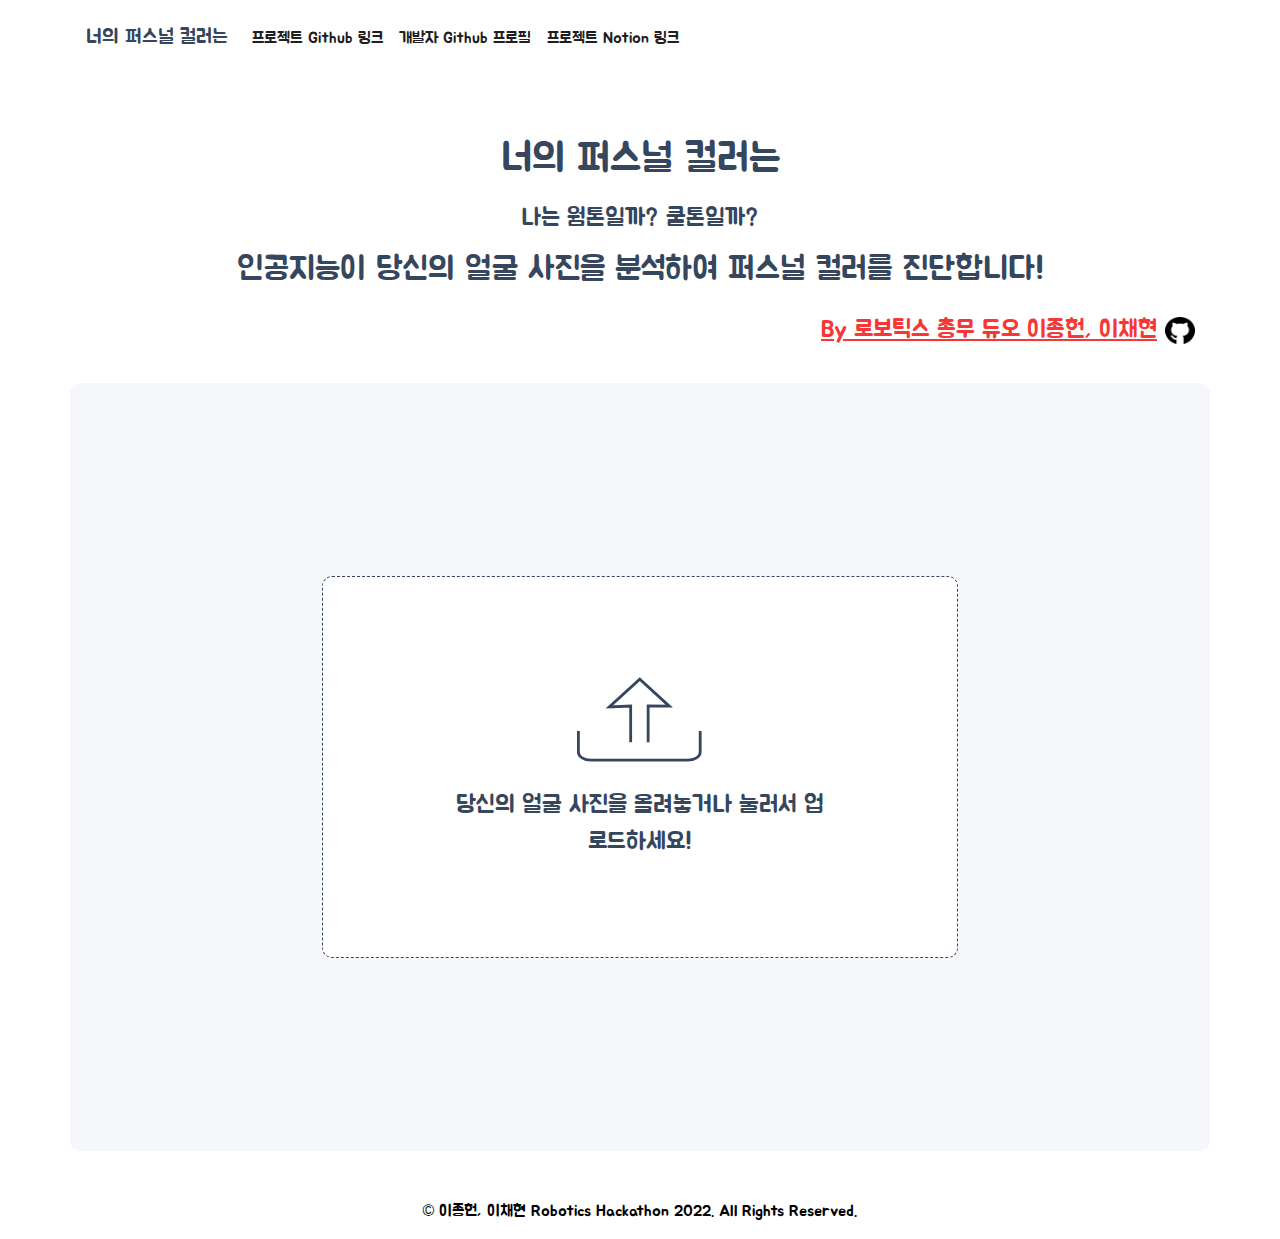
==== index.html @ bb6802c6 "First commit for hosting website" ====
<!DOCTYPE html>
<html>
<head>
    <meta charset="UTF-8">
    <meta name="viewport" content="width=device-width, initial-scale=1, shrink-to-fit=no">
    <meta http-equiv="X-UA-Compatible" content="ie=edge">
    <meta name="naver-site-verification" content="9eaaced32c0c4e05a25a026700bde547bcb51c4e" />
    <link href="https://fonts.googleapis.com/css?family=Jua&display=swap" rel="stylesheet">
    <link rel="stylesheet" href="https://stackpath.bootstrapcdn.com/bootstrap/4.4.1/css/bootstrap.min.css" integrity="sha384-Vkoo8x4CGsO3+Hhxv8T/Q5PaXtkKtu6ug5TOeNV6gBiFeWPGFN9MuhOf23Q9Ifjh" crossorigin="anonymous">
    <title>너의 퍼스널 컬러는</title>
    <meta name="title" content="너의 퍼스널 컬러는">
    <meta name="subject" content="얼굴로 보는 인공지능 퍼스널 컬러 테스트, 나에 어울리는 퍼스널 컬러를 찾아보세요!">
    <meta name="keywords" content="퍼스널,퍼스널컬러,퍼스널 컬러,컬러,진단,컬러진단,컬러 진단, AI, color, colour, personal color,봄톤,웜톤,봄 웜톤,여름톤,쿨톤,여름 쿨톤,가을,가을 웜톤,겨울,겨울 웜톤,인공지능,딥러닝,피부,코디">
    <meta name="author" content="Robotics">
    <meta name="description" content="나는 웜톤일까? 쿨톤일까? AI로 진단하는 나만의 퍼스널 컬러! 퍼스널 컬러를 진단받고 어울리는 컬러,화장품,패션을 추천받으세요">
    <link rel="stylesheet" href="./css/style.css">
    <link rel="canonical" href="https://yourcolor.kr/" />
    <meta property="og:url" content="https://yourcolor.kr/" />
    <meta property="og:type" content="website" />
    <meta property="og:title" content="너의 퍼스널 컬러는" />
    <meta property="og:description" content="나는 웜톤일까? 쿨톤일까? AI로 진단하는 나만의 퍼스널 컬러! 퍼스널 컬러를 진단받고 어울리는 컬러,화장품,패션을 추천받으세요"
    />
    <meta property="og:image" content="https://raw.githubusercontent.com/ika9810/Beef-NFT/main/img/beef-icon/beef_thumbnail_kakao.png" />
    <link rel="shortcut icon" href="./img/meat.ico" type="image/x-icon">
    <link rel="icon" href="./img/meat.ico" type="image/x-icon">

    <!-- Go to www.addthis.com/dashboard to customize your tools -->
    <script type="text/javascript" src="//s7.addthis.com/js/300/addthis_widget.js#pubid=ra-61e2f8f2e956ed9f"></script>
</head>

<body>
    <!-- <script src="script.js" defer></script> -->
    <nav class="p-3 container navbar navbar-expand-lg navbar-light">
        <a class="navbar-brand" href="#" onclick="window.location.reload();">너의 퍼스널 컬러는</a>
        <button class="navbar-toggler" type="button" data-toggle="collapse" data-target="#navbarNav" aria-controls="navbarNav" aria-expanded="false" aria-label="Toggle navigation">
            <span class="navbar-toggler-icon"></span>
        </button>
        <div class="collapse navbar-collapse" id="navbarNav">
            <ul class="navbar-nav">
                <li class="nav-item active">
                    <a class="nav-link" href="https://github.com/lchyeon0123/yourcolor">프로젝트 Github 링크
                        <span class="sr-only">(current)</span>
                    </a>
                </li>
                <li class="nav-item active">
                    <a class="nav-link" id="yotube-top-link" href="https://github.com/ika9810">개발자 Github 프로필</a>
                </li>
                <li class="nav-item active">
                    <a class="nav-link" id="yotube-top-link" href="https://jongheon-projects.notion.site/YOUR-COLOR-1e09cd74e1d542c1a6cbb65a7a170bcc">프로젝트 Notion 링크</a>
                </li>
            </ul>
            
        </div>
    </nav>
    <section class="section">
        <h1 class="title" onclick="test2();">너의 퍼스널 컬러는</h1>
        <h4 class="subtitle">나는 웜톤일까? 쿨톤일까?</h4>
        <h2 class="subtitle">인공지능이 당신의 얼굴 사진을 분석하여 퍼스널 컬러를 진단합니다!</h2>
    </section>
    <section class="youtube pb-3" id="yotube-mid-link">
        <div class="container mt-3 youtube-cover d-flex flex-row-reverse align-items-center">
            <img src="img/github.png" alt="youtube-icon" class="youtube-icon">
            <a href="https://github.com/lchyeon0123/yourcolor" class="youtube-link">By 로보틱스 총무 듀오 이종헌, 이채현 </a>
        </div>
    </section>
    <!-- sr-only class로 남자 여자를 선택하는 토글을 우선적으로 안보이게 설정하였다. 추후 소고기 이외의 돼지고기등이 추가가 되면 sr-only 클래스를 삭제하면 다시 나타나게 된다. -->
    <h3 class="sr-only pb-2 d-flex justify-content-center">성별을 선택하세요</h3>
    <section class="sr-only d-flex justify-content-center">
        <p class="d-flex align-items-center pr-3">여자</p>
        <div>
            <input type="checkbox" id="gender">
            <label for="gender">
                <span class="knob">
                    <i></i>
                </span>
            </label>
        </div>
        <p class="d-flex align-items-center pl-3">남자</p>
    </section>
    <script class="jsbin" src="https://ajax.googleapis.com/ajax/libs/jquery/1/jquery.min.js"></script>
    <!-- axios cdn으로 삽입 && 부트스트랩 body 태그 안에 삽임 -->
    <script src="https://cdn.jsdelivr.net/npm/axios/dist/axios.min.js"></script>
    <script src="https://maxcdn.bootstrapcdn.com/bootstrap/4.0.0/js/bootstrap.min.js" integrity="sha384-JZR6Spejh4U02d8jOt6vLEHfe/JQGiRRSQQxSfFWpi1MquVdAyjUar5+76PVCmYl" crossorigin="anonymous"></script>
    <div class="mt-3 container file-upload" id="main-container">
        <div class="image-upload-wrap">
            <input class="file-upload-input" type='file' onchange="readURL(this);" accept="image/*" />
            <div class="drag-text">
                <img src="img/upload.svg" class="mt-5 pt-5 upload">
                <h3 class="mb-5 pb-5 pt-4  upload-text">당신의 얼굴 사진을 올려놓거나 눌러서 업로드하세요!</h3>
            </div>
        </div>
        <div class="file-upload-content">
            <img class="file-upload-image" id="face-image" src="#" alt="your image" />
            <div id="loading" class="animated bounce">
                <div class="spinner-border" role="status">
                    <span class="sr-only">Loading...</span>
                </div>
                <p class="text-center">AI가 당신의 퍼스널 컬러를 분석중입니다.</p>
            </div>
            <p class="result-message"></p>
            <div id="label-container" class="d-flex flex-column justify-content-around"></div>
        
            <div class="addthis_inline_share_toolbox"></div>

            <div class="pt-3 image-title-wrap">
                <button type="button p-2" class="try-again-btn" onclick="window.location.reload();">
                    <span class="try-again-text">다른 사진으로 재시도</span>
                </button>
            </div>       
        </div>
    </div>
    <footer class="footer pt-5 container d-flex justify-content-center">
        <div>
            <p>&copy; 이종헌, 이채현 Robotics Hackathon 2022. All Rights Reserved. </p>
        </div>
    </footer>
    <script>
        function readURL(input) {
            $(".file-upload").css("background", "");
            if (input.files && input.files[0]) {
                var reader = new FileReader();
                reader.onload = function(e) {
                    $('.image-upload-wrap').hide();
                    $('#loading').show();
                    $('.file-upload-image').attr('src', e.target.result);
                    $('.file-upload-content').show();
                    $('.image-title').html(input.files[0].name);
                };
                reader.readAsDataURL(input.files[0]);
                init().then(function() {
                    console.log("hello");
                    predict();
                    $('#loading').hide();
                });
            } else {
                removeUpload();
            }
        }

        function removeUpload() {
            $('.file-upload-input').replaceWith($('.file-upload-input').clone());
            $('.file-upload-content').hide();
            $('.image-upload-wrap').show();
        }
        $('.image-upload-wrap').bind('dragover', function() {
            $('.image-upload-wrap').addClass('image-dropping');
        });
        $('.image-upload-wrap').bind('dragleave', function() {
            $('.image-upload-wrap').removeClass('image-dropping');
        });
    </script>
    <script src="https://cdn.jsdelivr.net/npm/@tensorflow/tfjs@1.3.1/dist/tf.min.js"></script>
    <script src="https://cdn.jsdelivr.net/npm/@teachablemachine/image@0.8/dist/teachablemachine-image.min.js"></script>
    <script type="text/javascript">
        let URL;
        const urlMale = "https://teachablemachine.withgoogle.com/models/o9D1N5TN/";
        const urlFemale = "https://teachablemachine.withgoogle.com/models/bB3YHn5r/";
        const urlColor = "https://teachablemachine.withgoogle.com/models/Htl4L1DHM/";
        //Google Teachable Machine Model Link 부분
        let model, webcam, labelContainer, maxPredictions;
        async function init() {
            if (document.getElementById("gender").checked) {
                URL = urlMale;
            } else {
                // URL = urlFemale;
                URL = urlColor;
            }
            const modelURL = URL + "model.json";
            const metadataURL = URL + "metadata.json";
            model = await tmImage.load(modelURL, metadataURL);
            maxPredictions = model.getTotalClasses();
            labelContainer = document.getElementById("label-container");
            for (let i = 0; i < maxPredictions; i++) {
                var element = document.createElement("div")
                element.classList.add("d-flex");
                labelContainer.appendChild(element);
            }
        }
        async function predict() {
            var image = document.getElementById("face-image")
            const prediction = await model.predict(image, false);
            prediction.sort((a, b) => parseFloat(b.probability) - parseFloat(a.probability));
            console.log(prediction)
            console.log(prediction[0].className);
            var resultTitle, resultExplain, resultCeleb;
            var probabilityList = [];
            var zeroList = [];
            for (var i = 0; i < prediction.length; i++ ){
                //CSS tag 네이밍을 위해 영문으로 변환하는 작업
                if (prediction[i].className == 'Spring'){
                    prediction[i].className = 'Spring';
                    prediction[i].order = 0;
                }
                else if (prediction[i].className == 'Summer'){
                    prediction[i].className = 'Summer';
                    prediction[i].order = 1;
                }
                else if (prediction[i].className == 'Fall'){
                    prediction[i].className = 'Fall';
                    prediction[i].order = 2;
                }
                else if (prediction[i].className == 'Winter'){
                    prediction[i].className = 'Winter';
                    prediction[i].order = 3;
                }
                else{
                    prediction[i].className = '알수없음';
                    prediction[i].order = 5;
                }
                // 일단 2자리에서 반올림값이 0이 아니면 앞순위 배치 0이면 후순위
                if (prediction[i].probability.toFixed(2) == 0) {
                    zeroList.push(prediction[i]);
                } else {
                    probabilityList.push(prediction[i]);
                }
            }
            //zeroList를 order 속성을 통해 sort 정렬
            zeroList.sort((a, b) => a.order - b.order);
            probabilityList.push(...zeroList);
            // spred operator(...)을 활용하여 probabilityList뒤에 zeroList의 원소 붙여 넣기
            console.log(probabilityList);
            //토글이 체크 되었을 때, 즉 남자일때
            if (document.getElementById("gender").checked) {
                switch (probabilityList[0].className) {
                    default:
                        resultTitle = "알수없음"
                        resultExplain = ""
                        resultCeleb = ""
                }
            } else {
                switch (probabilityList[0].className) {
                    case "Spring":
                        resultTitle = "당신의 결과는 \"봄 웜톤\" 입니다."
                        resultExplain = "봄 웜톤 사람들은 밝고 사랑스러운 이미지를 가지고 있다. 피부톤은 골드, 피치 계열인 편이다."
                        resultCeleb = "봄 웜톤 연예인: 로제, 조이, 수지, 박민영, 이성경"
                        break;
                    case "Summer":
                        resultTitle = "당신의 결과는 \"여름 쿨톤\"입니다."
                        resultExplain = "여름 쿨톤 사람들은 청순한 이미지를 가지고 있다. 피부톤은 푸른빛, 보라빛의 베이스를 가지고 있는 편이다."
                        resultCeleb = "여름 쿨톤 연예인: 안소희(원더걸스), 오연서, 한예슬, 이성경, 이효리"
                        break;
                    case "Fall":
                        resultTitle = "당신의 결과는 \"가을 웜톤\"입니다."
                        resultExplain = "가을 웜톤 사람들은 성숙하고 분위기 있는 이미지를 가지고 있다. 피부톤은 골드, 피치 계열인 편이다."
                        resultCeleb = "가을 웜톤 연예인: 제니, 박신혜, 한효주, 하연수, 이효리, 화사, 김유전, 솔빈"
                        break;
                    case "Winter":
                        resultTitle = "당신의 결과는 \"겨울 쿨톤\"입니다."
                        resultExplain = "겨울 쿨톤 사람들은 도회적이면서도 카리스마 있는 이미지를 가지고 있다. 피부톤은 푸른빛, 보라빛의 베이스를 가지고 있는 편이다."
                        resultCeleb = "겨울 쿨톤 연예인: 현아, 브레이브걸스 유나, 손나은, 정은채, 이하늬, 뷔, 지수, 유리"
                        break;        
                    default:
                        resultTitle = "섹시한 밀당고수 여우상"
                        resultExplain = "사람을 홀리는 매력을 가진 당신은 선뜻 다가가기 힘든 섹시한 매력을 가졌다. 우아한 외모에 더해 뛰어난 센스의 성격을 가진 당신은 어딜가도 주목받는 주인공이다! 사교적인 성격을 가져 연인에게도 적극적으로 애정표현을 하지만 밀당의 고수인 당신은 연인의 혼을 쏙 빼놓는 매력쟁이다."
                        resultCeleb = "여우상 연예인: 경리(나인뮤지스), 예지(있지), 한혜진(모델), 헤이즈, 지연(티아라)"
                }
            }
            //grade 값을 가져와 NFT에 저장하기 위해 'meat-grade'라는 id를 부여했다.
            var title = "<div class='" + probabilityList[0].className + "-color-title' id='color-grade'>" + resultTitle + "</div>"
            var explain = "<div class='animal-explain pt-2'>" + resultExplain + "</div>"
            var celeb = "<div class='" + probabilityList[0].className + "-color-celeb pt-2 pb-2'>" + resultCeleb + "</div>"
            $('.result-message').html(title + explain + celeb);
            var barWidth;
            for (let i = 0; i < maxPredictions; i++) {
                if (probabilityList[i].probability.toFixed(2) > 0.1) {
                    barWidth = Math.round(probabilityList[i].probability.toFixed(2) * 100) + "%";
                } else if (probabilityList[i].probability.toFixed(2) >= 0.01) {
                    barWidth = "4%"
                } else {
                    barWidth = "2%"
                }
                var labelTitle;
                switch (probabilityList[i].className) {
                    case "Spring":
                        labelTitle = "봄 웜톤"
                        break;
                    case "Summer":
                        labelTitle = "여름 쿨톤"
                        break;
                    case "Fall":
                        labelTitle = "가을 웜톤"
                        break;
                    case "Winter":
                        labelTitle = "겨울 쿨톤"
                        break;
                    default:
                        labelTitle = "알수없음"
                }
                var label = "<div class='animal-label d-flex align-items-center'>" + labelTitle + "</div>"
                var bar = "<div class='bar-container position-relative container'><div class='" + probabilityList[i].className + "-box'></div><div class='d-flex justify-content-center align-items-center " + probabilityList[i].className + "-bar' style='width: " + barWidth + "'><span class='d-block percent-text'>" + Math.round(probabilityList[i].probability.toFixed(2) * 100) + "%</span></div></div>"
                labelContainer.childNodes[i].innerHTML = label + bar;
            }
        }
        async function test(){
            $('#nft-loading').show();
            const img = $('.file-upload-image').attr('src');
            const grade = $('#meat-grade').text();
            const data = {"grade" : grade,"img": img}
            //https://xiubindev.tistory.com/115 참고 CORS 문제 해결 방법
            //const resp = await axios.post('https://cors-anywhere.herokuapp.com/http://54.180.145.244:58282/', data)
            const resp = await axios.post('https://beef-flask.herokuapp.com/nftMint', data)
            //const resp = await axios.post('http://127.0.0.1:5000//nftMint', data)
            .then(function (response) {
                // NFT 발급시 나타나는 로딩중 요소를 숨긴다. 신기하게 alert 전에 넣어놨지만 소용이 없었다(hide 적용 x) 페이지가 이동하기 전에는 hide가 잘 적용된다
                $('#nft-loading').hide();
                // 단순히 alert(response)만 찍으면 [Object object]형태로만 반환한다. 아래와 같은 형태로 호출해야한다.
                //alert(JSON.stringify(response));
                console.log(response);
                alert("NFT 발행이 완료되었습니다!");
                //klaytn baobab scope 사이트로 이동
                window.location.href = "https://baobab.scope.klaytn.com/tx/" + response["data"]["transactionHash"]+ "?tabId=nftTransfer"
            })
            .catch(function (error) {
                alert(error);
            });
        }
    </script>
    <script>
        function test2(){
            const grade = $('#meat-grade').text();
            console.log(grade);
        }
    </script>
    <script>
        function iosApp() {
            document.getElementById("coupang").style.display="none";
            $("#coupang ins").hide();
            document.getElementById("addThis").style.display="none";
            document.getElementById("disqus_thread").style.display="none";
            var kakao = document.getElementsByClassName("kakao_ad_area");
            for (var i = 0; i < kakao.length; i++) {
              if(kakao[i]) {
                  kakao[i].style.display="none";
              }
            }
            document.getElementById("yotube-top-link").style.display="none";
            document.getElementById("yotube-mid-link").style.display="none";
            document.getElementById("yotube-bottom-link").style.display="none";
        }
    </script>    
</body>
<!-- 
image input box
Copyright (c) 2020 by Aaron Vanston (https://codepen.io/aaronvanston/pen/yNYOXR)

Permission is hereby granted, free of charge, to any person obtaining a copy of this software and associated documentation files (the "Software"), to deal in the Software without restriction, including without limitation the rights to use, copy, modify, merge, publish, distribute, sublicense, and/or sell copies of the Software, and to permit persons to whom the Software is furnished to do so, subject to the following conditions:

The above copyright notice and this permission notice shall be included in all copies or substantial portions of the Software.

THE SOFTWARE IS PROVIDED "AS IS", WITHOUT WARRANTY OF ANY KIND, EXPRESS OR IMPLIED, INCLUDING BUT NOT LIMITED TO THE WARRANTIES OF MERCHANTABILITY, FITNESS FOR A PARTICULAR PURPOSE AND NONINFRINGEMENT. IN NO EVENT SHALL THE AUTHORS OR COPYRIGHT HOLDERS BE LIABLE FOR ANY CLAIM, DAMAGES OR OTHER LIABILITY, WHETHER IN AN ACTION OF CONTRACT, TORT OR OTHERWISE, ARISING FROM, OUT OF OR IN CONNECTION WITH THE SOFTWARE OR THE USE OR OTHER DEALINGS IN THE SOFTWARE.

gender toggle
Copyright (c) 2020 by Mert Cukuren (https://codepen.io/knyttneve/pen/bPpEZY)

Permission is hereby granted, free of charge, to any person obtaining a copy of this software and associated documentation files (the "Software"), to deal in the Software without restriction, including without limitation the rights to use, copy, modify, merge, publish, distribute, sublicense, and/or sell copies of the Software, and to permit persons to whom the Software is furnished to do so, subject to the following conditions:

The above copyright notice and this permission notice shall be included in all copies or substantial portions of the Software.

THE SOFTWARE IS PROVIDED "AS IS", WITHOUT WARRANTY OF ANY KIND, EXPRESS OR IMPLIED, INCLUDING BUT NOT LIMITED TO THE WARRANTIES OF MERCHANTABILITY, FITNESS FOR A PARTICULAR PURPOSE AND NONINFRINGEMENT. IN NO EVENT SHALL THE AUTHORS OR COPYRIGHT HOLDERS BE LIABLE FOR ANY CLAIM, DAMAGES OR OTHER LIABILITY, WHETHER IN AN ACTION OF CONTRACT, TORT OR OTHERWISE, ARISING FROM, OUT OF OR IN CONNECTION WITH THE SOFTWARE OR THE USE OR OTHER DEALINGS IN THE SOFTWARE.
 -->
</html>
---- css/style.css ----
body {
  font-family: 'Jua', sans-serif;
  background-color: #ffffff;
  box-sizing: border-box;
  color: #35465d;
}
.file-upload {
    padding: 15% 3%;
    margin: 0 auto;
    border-radius: 10px;
    border: solid 1.5px #f6f7fa;
    background-color: #f6f7fa;
    background-image: url('https://cdn.jsdelivr.net/gh/thesimplegithub/mycolor-hosting/images/background.svg');
    background-size : cover;
}
#no-background {
  background-image: none;
}
.file-upload-btn {
  width: 100%;
  margin: 0;
  color: #fff;
  background: #1FB264;
  border: none;
  padding: 10px;
  border-radius: 4px;
  border-bottom: 4px solid #15824B;
  transition: all .2s ease;
  outline: none;
  text-transform: uppercase;
  font-weight: 700;
}

.file-upload-btn:hover {
  background: #1AA059;
  color: #ffffff;
  transition: all .2s ease;
  cursor: pointer;
}

.file-upload-btn:active {
  border: 0;
  transition: all .2s ease;
}

.file-upload-content {
  display: none;
  text-align: center;
}
#loading {
  display: none;
}
.file-upload-input {
  position: absolute;
  margin: 0;
  padding: 0;
  width: 100%;
  height: 100%;
  outline: none;
  opacity: 0;
  cursor: pointer;
}

.image-upload-wrap {
    width: 60%;
    margin: 0 auto;
    position: relative;
    object-fit: contain;
    border-radius: 10px;
    border: dashed 1.5px #35465d;
    background-color: #ffffff;
}

.image-dropping,
.image-upload-wrap:hover {
    background-color: #35465d82;
    border: 1.5px dashed #ffffff;
}

.image-title-wrap {
  padding: 0 15px 15px 15px;
  color: #222;
}

.drag-text {
  text-align: center;
}

.drag-text h3 {
  font-weight: 500;
  text-transform: uppercase;
}

.file-upload-image {
  max-height: 60%;
  max-width: 60%;
  margin: auto;
  padding: 10px;
}

.try-again-btn {
  border-radius: 40px;
  border: solid 1.5px #35465d;
  background-color: #35465d;
}

.try-again-text {
  display: block;
  font-size: 1.5rem;
  text-align: center;
  color: #ffffff;
  padding: 4px 15px;
}

.remove-image:hover {
  background: #c13b2a;
  color: #ffffff;
  transition: all .2s ease;
  cursor: pointer;
}

.remove-image:active {
  border: 0;
  transition: all .2s ease;
}

.navbar-light .navbar-brand {
  line-height: 1.68;
  text-align: left;
  color: #35465d; 
}

.navbar-light .navbar-toggler {
    border-color: #ffffff;
}

.section {
    margin-top: 50px;
}

.title {
  line-height: 1.67;
  text-align: center;
  color: #35465d;
}

.subtitle {
  line-height: 1.53;
  text-align: center;
  color: #35465d;
}

/* On screens that are 600px or less, set the background color to olive */
@media screen and (max-width: 600px) {
  html {
    font-size: 10px;
  }
    .navbar-brand {
        font-size: 2rem;
    }
}


.youtube-link {
    font-size: 1.5rem;
    line-height: 1.71;
    text-align: center;
    color: #f73737;
    text-decoration: underline;
}

.youtube-link:hover {
    font-size: 1.5rem;
    line-height: 1.71;
    text-align: center;
    color: #f73737;
    text-decoration: underline;
}

.youtube-icon {
    width: 30px;
    height: 27.262px;
    margin-left: 0.5rem;
}

.upload {
    width: 20%;
}

.upload-text {
    width: 58%;
    font-size: 1.5rem;
    line-height: 1.53;
    text-align: center;
    color: #35465d;
    margin: 0 auto;
}

.footer {
    background-color: initial;
    color: initial;
}

.bar-container {
  height: 2.7rem;
}
.dinosaur-box {
  position: absolute;
  top: 0;
  left: 0;
  height: 2rem;
  border-radius: 10px;
  width: 100%;
  background-color: rgba(117, 204, 84, 0.2);
}
.dinosaur-bar {
  position: absolute;
  top: 0;
  left: 0;
  height: 2rem;
  border-radius: 10px;
  background-color: rgba(117, 204, 84, 1);
}
.deer-box {
  position: absolute;
  top: 0;
  left: 0;
  height: 2rem;
  border-radius: 10px;
  width: 100%;
  background-color: rgba(117, 204, 84, 0.2);
}
.deer-bar {
  position: absolute;
  top: 0;
  left: 0;
  height: 2rem;
  border-radius: 10px;
  background-color: rgba(117, 204, 84, 1);
}
.dog-box {
  position: absolute;
  top: 0;
  left: 0;
  height: 2rem;
  border-radius: 10px;
  width: 100%;
  background-color: rgba(27, 175, 234, 0.2);
}
.dog-bar {
  position: absolute;
  top: 0;
  left: 0;
  height: 2rem;
  border-radius: 10px;
  background-color: rgba(27, 175, 234, 1);
}
.cat-box {
  position: absolute;
  top: 0;
  left: 0;
  height: 2rem;
  border-radius: 10px;
  width: 100%;
  background-color: rgba(251, 176, 59, 0.2);
}
.cat-bar {
  position: absolute;
  top: 0;
  left: 0;
  height: 2rem;
  border-radius: 10px;
  background-color: rgba(251, 176, 59, 1);
}
.bear-box {
  position: absolute;
  top: 0;
  left: 0;
  height: 2rem;
  border-radius: 10px;
  width: 100%;
  background-color: rgba(195, 140, 102, 0.2);
}
.bear-bar {
  position: absolute;
  top: 0;
  left: 0;
  height: 2rem;
  border-radius: 10px;
  background-color: rgba(195, 140, 102, 1);
}
.fox-box {
  position: absolute;
  top: 0;
  left: 0;
  height: 2rem;
  border-radius: 10px;
  width: 100%;
  background-color: rgba(49, 132, 155, 0.2);
}
.fox-bar {
  position: absolute;
  top: 0;
  left: 0;
  height: 2rem;
  border-radius: 10px;
  background-color: rgba(49, 132, 155, 1);
}
.rabbit-box {
  position: absolute;
  top: 0;
  left: 0;
  height: 2rem;
  border-radius: 10px;
  width: 100%;
  background-color: rgba(235, 166, 190, 0.2);
}
.rabbit-bar {
  position: absolute;
  top: 0;
  left: 0;
  height: 2rem;
  border-radius: 10px;
  background-color: rgba(235, 166, 190, 1);
}
.percent-text {
  font-size: 1rem;
  color: #ffffff;
}
.animal-label {
    width: 20%;
    text-align: left;
    height: 2rem;
}
#label-container {
    width: 80%;
    margin: 0 auto;
}
.result-message {
    font-size: 2rem;
}


.animal-explain {
    font-size: 1.5rem;
}
.dinosaur-animal-title {
    color: #3ba363;
}
.dinosaur-animal-celeb {
    color: #3ba363;
    font-size: 1.2rem;
}
.deer-animal-title {
    color: #3ba363;
}
.deer-animal-celeb {
    color: #3ba363;
    font-size: 1.2rem;
}
.cat-animal-title {
    color: #ff6c0a;
}
.cat-animal-celeb {
    color: #ff6c0a;
    font-size: 1.2rem;
}
.dog-animal-title {
    color: #548dd4;
}
.dog-animal-celeb {
    color: #548dd4;
    font-size: 1.2rem;
}
.rabbit-animal-title {
    color: #e56995;
}
.rabbit-animal-celeb {
    color: #e56995;
    font-size: 1.2rem;
}
.bear-animal-title {
    color: #9b6b43;
}
.bear-animal-celeb {
    color: #9b6b43;
    font-size: 1.2rem;
}
.fox-animal-title {
    color: #31849b;
}
.fox-animal-celeb {
    color: #31849b;
    font-size: 1.2rem;
}
/* Spring Summer Fall Winter css */
/* Spring */
.Spring-box {
  position: absolute;
  top: 0;
  left: 0;
  height: 2rem;
  border-radius: 10px;
  width: 100%;
  background-color: rgba(235, 166, 190, 0.2);
}
.Spring-bar {
  position: absolute;
  top: 0;
  left: 0;
  height: 2rem;
  border-radius: 10px;
  background-color: rgba(235, 166, 190, 1);
}
.Spring-color-title {
  color: #e56995;
}
.Spring-color-celeb {
  color: #e56995;
  font-size: 1.2rem;
}
/* Summer */
.Summer-box {
  position: absolute;
  top: 0;
  left: 0;
  height: 2rem;
  border-radius: 10px;
  width: 100%;
  background-color: rgba(117, 204, 84, 0.2);
}
.Summer-bar {
  position: absolute;
  top: 0;
  left: 0;
  height: 2rem;
  border-radius: 10px;
  background-color: rgba(117, 204, 84, 1);
}
.Summer-color-title {
  color: #3ba363;
}
.Summer-color-celeb {
  color: #3ba363;
  font-size: 1.2rem;
}
/* Fall */
.Fall-box {
  position: absolute;
  top: 0;
  left: 0;
  height: 2rem;
  border-radius: 10px;
  width: 100%;
  background-color: rgba(251, 176, 59, 0.2);
}
.Fall-bar {
  position: absolute;
  top: 0;
  left: 0;
  height: 2rem;
  border-radius: 10px;
  background-color: rgba(251, 176, 59, 1);
}
.Fall-color-title {
  color: #ff6c0a;
}
.Fall-color-celeb {
  color: #ff6c0a;
  font-size: 1.2rem;
}
/* Winter */
.Winter-box {
  position: absolute;
  top: 0;
  left: 0;
  height: 2rem;
  border-radius: 10px;
  width: 100%;
  background-color: rgba(27, 175, 234, 0.2);
}
.Winter-bar {
  position: absolute;
  top: 0;
  left: 0;
  height: 2rem;
  border-radius: 10px;
  background-color: rgba(27, 175, 234, 1);
}
.Winter-color-title {
  color: #548dd4;
}
.Winter-color-celeb {
  color: #548dd4;
  font-size: 1.2rem;
}
/* twoplus oneplus one two three meat series css*/
/* 1++ */
.twoplus-box {
  position: absolute;
  top: 0;
  left: 0;
  height: 2rem;
  border-radius: 10px;
  width: 100%;
  background-color: rgba(117, 204, 84, 0.2);
}
.twoplus-bar {
  position: absolute;
  top: 0;
  left: 0;
  height: 2rem;
  border-radius: 10px;
  background-color: rgba(117, 204, 84, 1);
}
.twoplus-meat-title {
  color: #3ba363;
}
.twoplus-meat-celeb {
  color: #3ba363;
  font-size: 1.2rem;
}
/* 1+ */
.oneplus-box {
  position: absolute;
  top: 0;
  left: 0;
  height: 2rem;
  border-radius: 10px;
  width: 100%;
  background-color: rgba(27, 175, 234, 0.2);
}
.oneplus-bar {
  position: absolute;
  top: 0;
  left: 0;
  height: 2rem;
  border-radius: 10px;
  background-color: rgba(27, 175, 234, 1);
}
.oneplus-meat-title {
  color: #548dd4;
}
.oneplus-meat-celeb {
  color: #548dd4;
  font-size: 1.2rem;
}
/* 1 */
.one-box {
  position: absolute;
  top: 0;
  left: 0;
  height: 2rem;
  border-radius: 10px;
  width: 100%;
  background-color: rgba(235, 166, 190, 0.2);
}
.one-bar {
  position: absolute;
  top: 0;
  left: 0;
  height: 2rem;
  border-radius: 10px;
  background-color: rgba(235, 166, 190, 1);
}
.one-meat-title {
  color: #e56995;
}
.one-meat-celeb {
  color: #e56995;
  font-size: 1.2rem;
}
/* 2 */
.two-box {
  position: absolute;
  top: 0;
  left: 0;
  height: 2rem;
  border-radius: 10px;
  width: 100%;
  background-color: rgba(251, 176, 59, 0.2);
}
.two-bar {
  position: absolute;
  top: 0;
  left: 0;
  height: 2rem;
  border-radius: 10px;
  background-color: rgba(251, 176, 59, 1);
}
.two-meat-title {
  color: #ff6c0a;
}
.two-meat-celeb {
  color: #ff6c0a;
  font-size: 1.2rem;
}
/* 3 */
.three-box {
  position: absolute;
  top: 0;
  left: 0;
  height: 2rem;
  border-radius: 10px;
  width: 100%;
  background-color: rgba(195, 140, 102, 0.2);
}
.three-bar {
  position: absolute;
  top: 0;
  left: 0;
  height: 2rem;
  border-radius: 10px;
  background-color: rgba(195, 140, 102, 1);
}
.three-meat-title {
  color: #9b6b43;
}
.three-meat-celeb {
  color: #9b6b43;
  font-size: 1.2rem;
}
/* gender */
input#gender {
  display: none;
}

label {
  cursor: pointer;
  display: inline-block;
  width: 90px;
  height: 41px;
  box-shadow: 0 0 0 8px #e5e9ea inset;
  border-radius: 30px;
  position: relative;
}

.knob {
  position: absolute;
  width: 41px;
  top: 0;
  left: 0;
  height: 41px;
  border-radius: 50%;
  box-shadow: 0 0 0 8px #f470a7 inset;
  background-color: #fbd4e6;
  transition: 0.3s;
}

.knob > i {
  position: absolute;
  width: 4px;
  height: 18px;
  top: 100%;
  background-color: #f470a7;
  left: calc(50% - 2px);
}

.knob > i:before,
.knob > i:after {
  width: 6px;
  position: absolute;
  top: 42%;
  content: "";
  height: 4px;
  background-color: #f470a7;
}

.knob > i:before {
  left: 4px;
}
.knob > i:after {
  left: -6px;
}

input:checked + label > .knob {
  box-shadow: 0 0 0 8px #a1c6dd inset;
  background-color: #e2ecf4;
  transform: translateX(49px) rotate(-140deg);
}

input:checked + label > .knob > i {
  background-color: #a1c6dd;
}

input:checked + label > .knob > i:after,
input:checked + label > .knob > i:before {
  background-color: #a1c6dd;
}

input:checked + label > .knob > i:after {
  top: 14.5px;
  width: 12px;
  left: -7px;
  transform: rotate(45deg);
}
input:checked + label > .knob > i:before {
  top: 13px;
  width: 12px;
  left: 0px;
  transform: rotate(134deg);
}

.ad-banner {
    max-width: 320px;
}
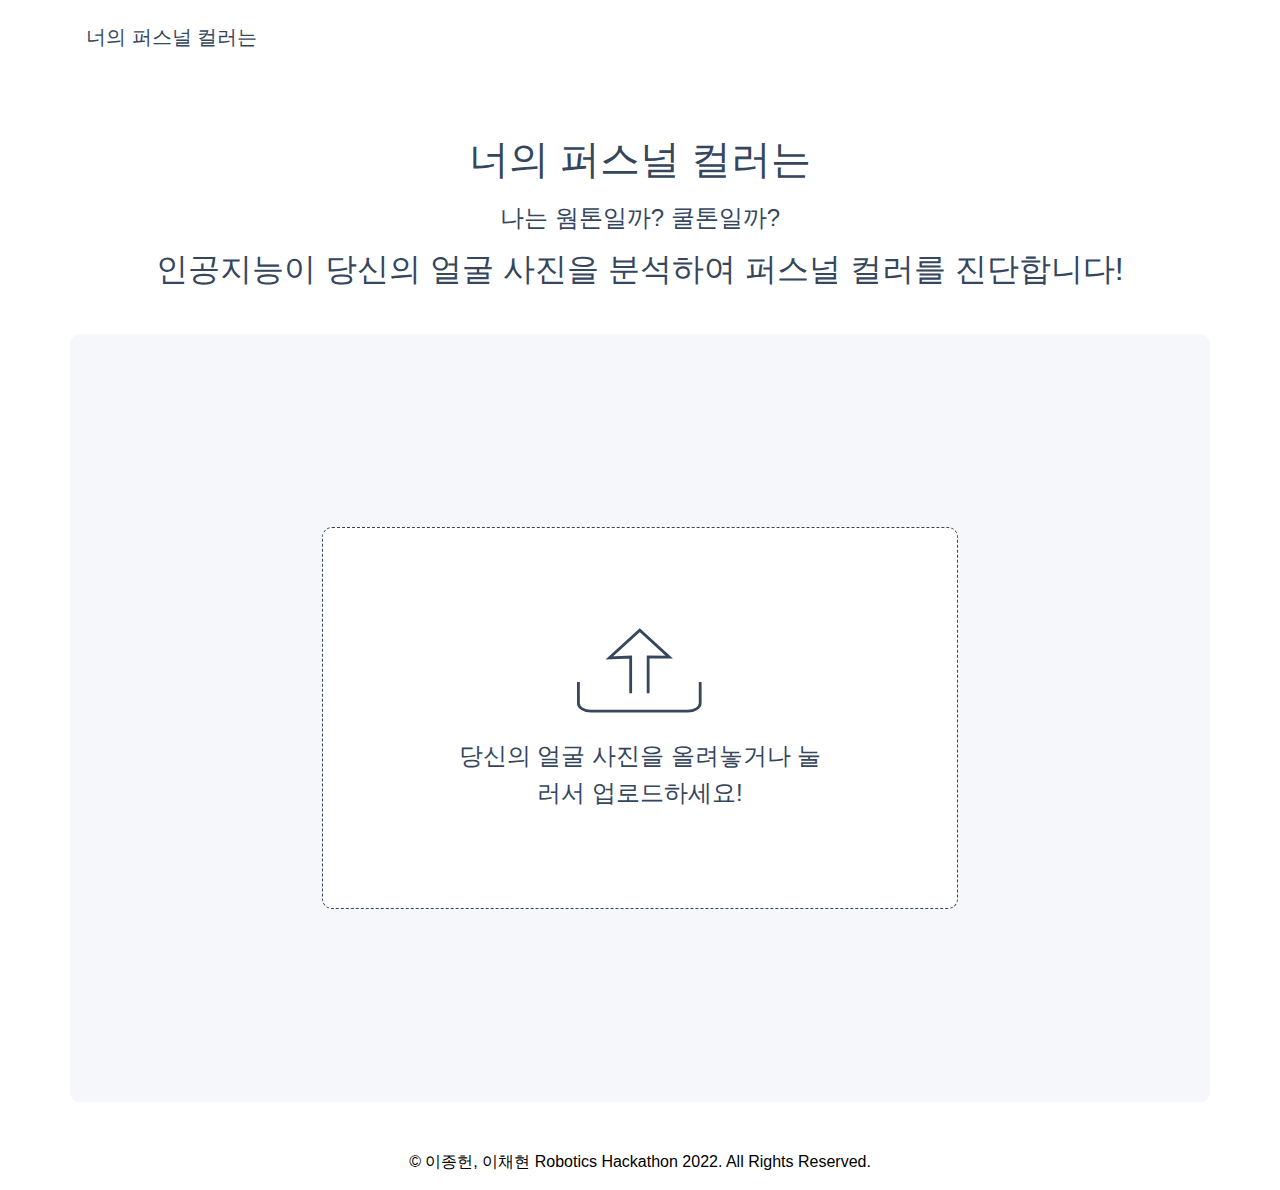
==== commit fee950bf: "Disabled outsourcing link for webview" ====
--- a/index.html
+++ b/index.html
@@ -35,7 +35,7 @@
         <button class="navbar-toggler" type="button" data-toggle="collapse" data-target="#navbarNav" aria-controls="navbarNav" aria-expanded="false" aria-label="Toggle navigation">
             <span class="navbar-toggler-icon"></span>
         </button>
-        <div class="collapse navbar-collapse" id="navbarNav">
+        <!-- <div class="collapse navbar-collapse" id="navbarNav">
             <ul class="navbar-nav">
                 <li class="nav-item active">
                     <a class="nav-link" href="https://github.com/lchyeon0123/yourcolor">프로젝트 Github 링크
@@ -50,7 +50,7 @@
                 </li>
             </ul>
             
-        </div>
+        </div> -->
     </nav>
     <section class="section">
         <h1 class="title" onclick="test2();">너의 퍼스널 컬러는</h1>
@@ -58,10 +58,10 @@
         <h2 class="subtitle">인공지능이 당신의 얼굴 사진을 분석하여 퍼스널 컬러를 진단합니다!</h2>
     </section>
     <section class="youtube pb-3" id="yotube-mid-link">
-        <div class="container mt-3 youtube-cover d-flex flex-row-reverse align-items-center">
+        <!-- <div class="container mt-3 youtube-cover d-flex flex-row-reverse align-items-center">
             <img src="img/github.png" alt="youtube-icon" class="youtube-icon">
             <a href="https://github.com/lchyeon0123/yourcolor" class="youtube-link">By 로보틱스 총무 듀오 이종헌, 이채현 </a>
-        </div>
+        </div> -->
     </section>
     <!-- sr-only class로 남자 여자를 선택하는 토글을 우선적으로 안보이게 설정하였다. 추후 소고기 이외의 돼지고기등이 추가가 되면 sr-only 클래스를 삭제하면 다시 나타나게 된다. -->
     <h3 class="sr-only pb-2 d-flex justify-content-center">성별을 선택하세요</h3>
@@ -100,7 +100,7 @@
             <p class="result-message"></p>
             <div id="label-container" class="d-flex flex-column justify-content-around"></div>
         
-            <div class="addthis_inline_share_toolbox"></div>
+            <!-- <div class="addthis_inline_share_toolbox"></div> -->
 
             <div class="pt-3 image-title-wrap">
                 <button type="button p-2" class="try-again-btn" onclick="window.location.reload();">
--- a/css/style.css
+++ b/css/style.css
@@ -1,5 +1,11 @@
+@font-face {
+  font-family: 'BMJUA';
+  src: url('https://cdn.jsdelivr.net/gh/projectnoonnu/noonfonts_one@1.0/BMJUA.woff') format('woff');
+  font-weight: normal;
+  font-style: normal;
+}
 body {
-  font-family: 'Jua', sans-serif;
+  font-family: 'BMJUA', sans-serif;
   background-color: #ffffff;
   box-sizing: border-box;
   color: #35465d;
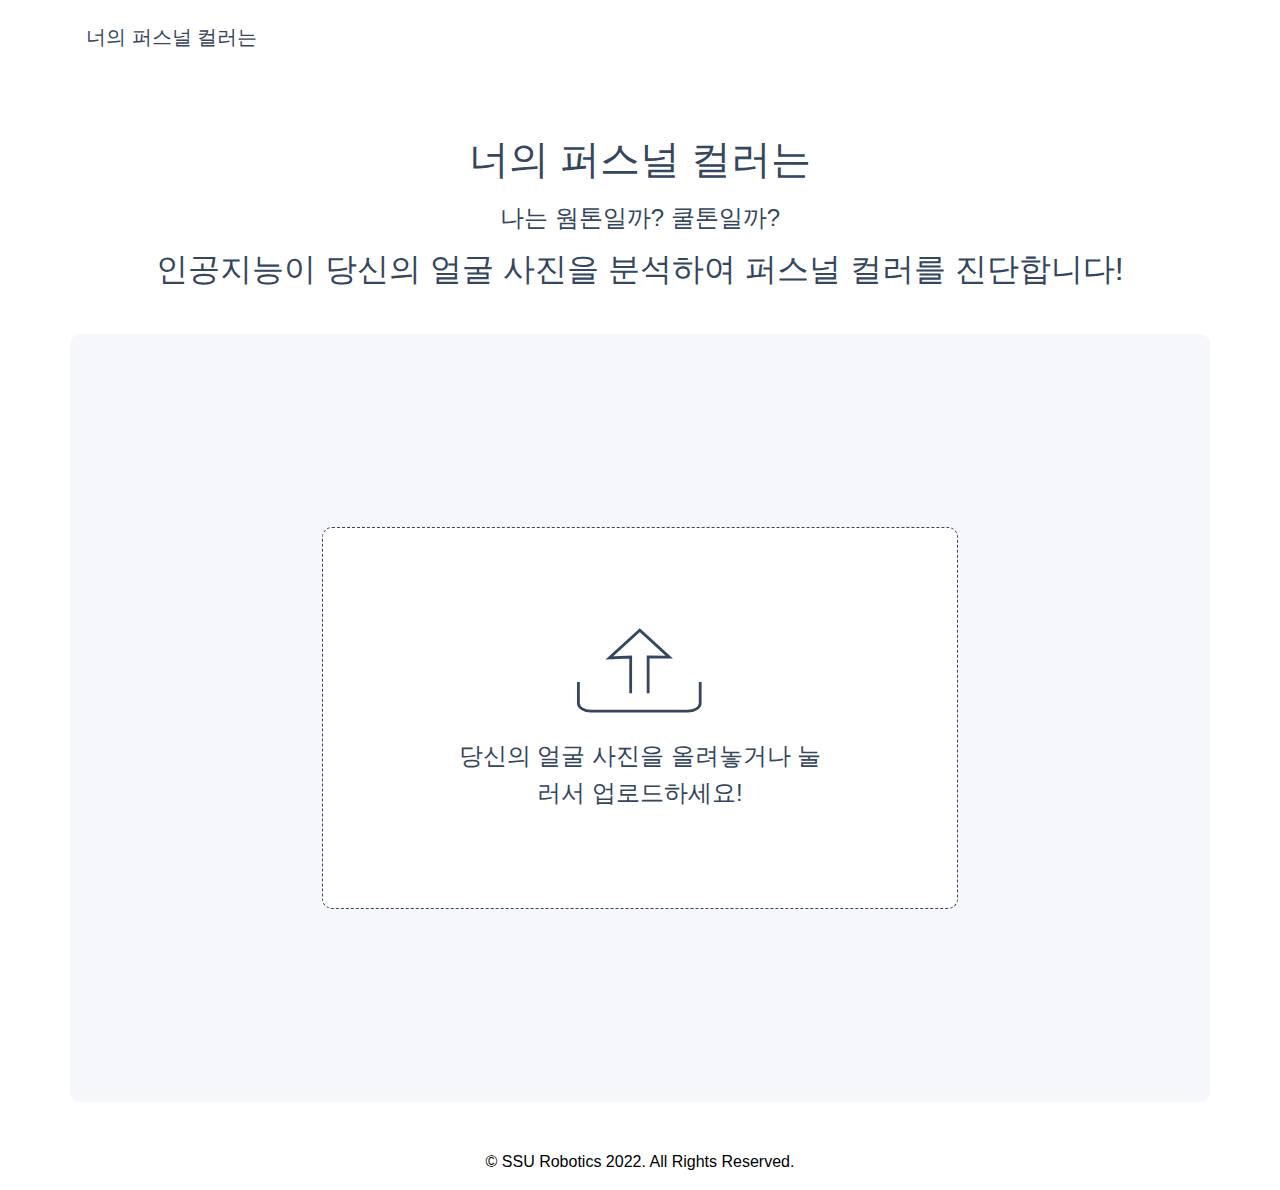
==== commit 96ca6aed: "Temporary change for the license" ====
--- a/index.html
+++ b/index.html
@@ -32,10 +32,10 @@
     <!-- <script src="script.js" defer></script> -->
     <nav class="p-3 container navbar navbar-expand-lg navbar-light">
         <a class="navbar-brand" href="#" onclick="window.location.reload();">너의 퍼스널 컬러는</a>
-        <button class="navbar-toggler" type="button" data-toggle="collapse" data-target="#navbarNav" aria-controls="navbarNav" aria-expanded="false" aria-label="Toggle navigation">
+        <!-- <button class="navbar-toggler" type="button" data-toggle="collapse" data-target="#navbarNav" aria-controls="navbarNav" aria-expanded="false" aria-label="Toggle navigation">
             <span class="navbar-toggler-icon"></span>
         </button>
-        <!-- <div class="collapse navbar-collapse" id="navbarNav">
+        <div class="collapse navbar-collapse" id="navbarNav">
             <ul class="navbar-nav">
                 <li class="nav-item active">
                     <a class="nav-link" href="https://github.com/lchyeon0123/yourcolor">프로젝트 Github 링크
@@ -111,7 +111,8 @@
     </div>
     <footer class="footer pt-5 container d-flex justify-content-center">
         <div>
-            <p>&copy; 이종헌, 이채현 Robotics Hackathon 2022. All Rights Reserved. </p>
+            <!-- <p>&copy; 이종헌, 이채현 Robotics Hackathon 2022. All Rights Reserved. </p> -->
+            <p>&copy; SSU Robotics 2022. All Rights Reserved. </p>
         </div>
     </footer>
     <script>
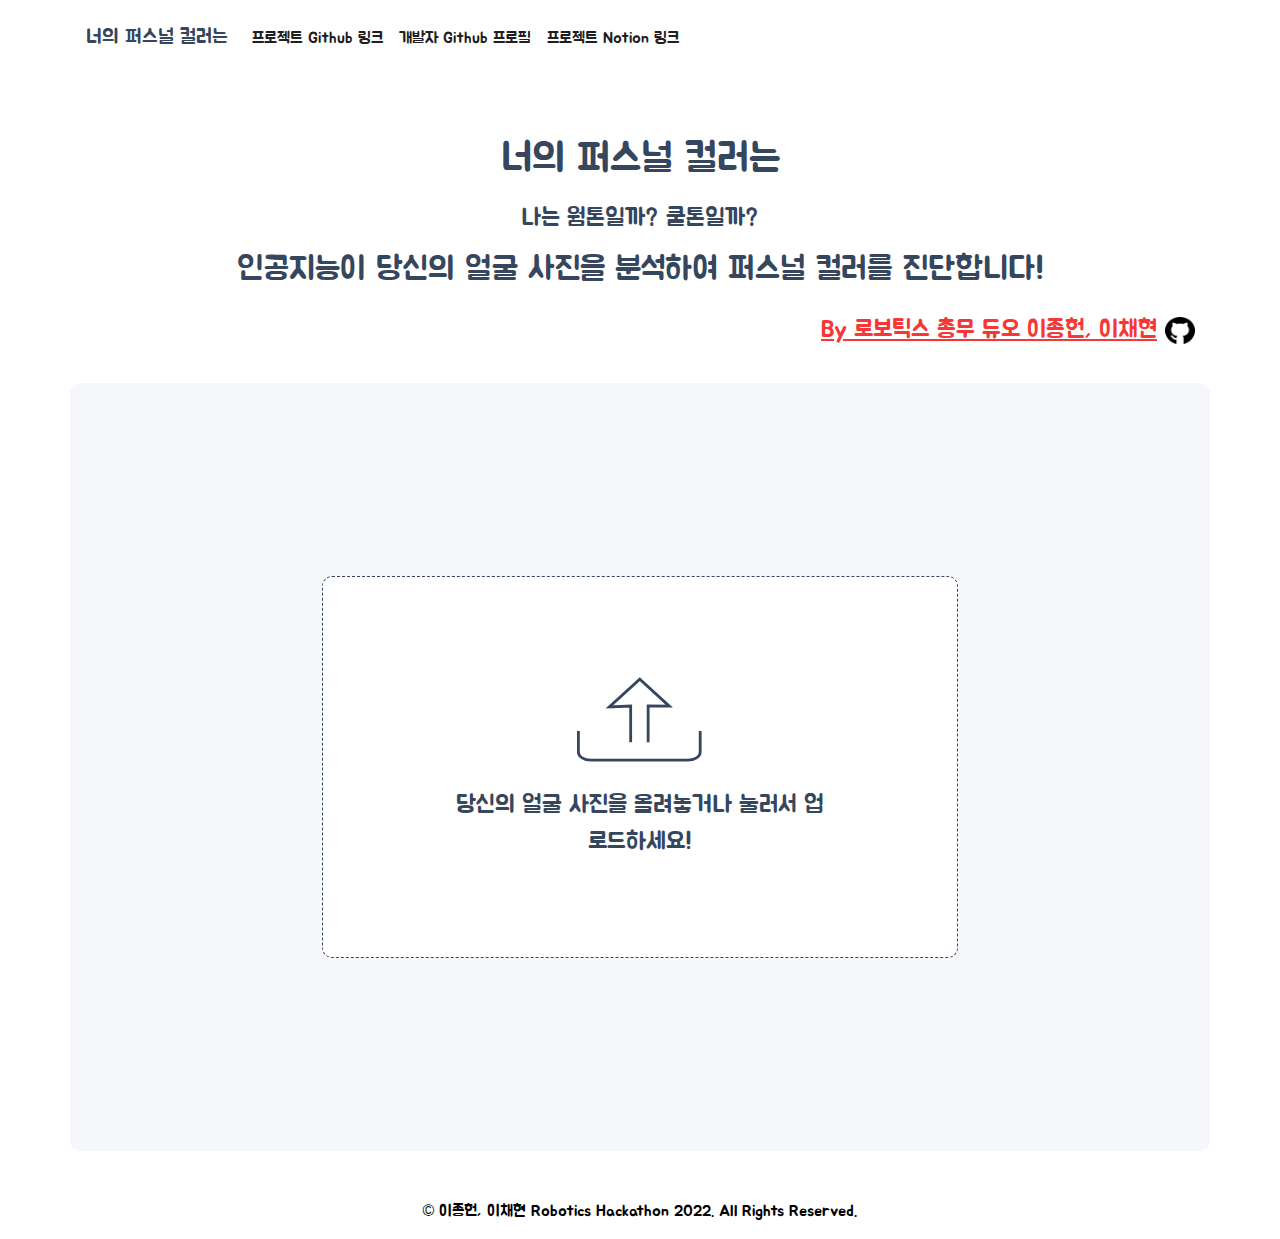
==== commit 95b1c214: "yourcolor deploy version 1.0.0" ====
--- a/index.html
+++ b/index.html
@@ -20,9 +20,9 @@
     <meta property="og:title" content="너의 퍼스널 컬러는" />
     <meta property="og:description" content="나는 웜톤일까? 쿨톤일까? AI로 진단하는 나만의 퍼스널 컬러! 퍼스널 컬러를 진단받고 어울리는 컬러,화장품,패션을 추천받으세요"
     />
-    <meta property="og:image" content="https://raw.githubusercontent.com/ika9810/Beef-NFT/main/img/beef-icon/beef_thumbnail_kakao.png" />
+    <meta property="og:image" content="https://raw.githubusercontent.com/lchyeon0123/yourcolor/main/img/Screenshots/og-image.png" />
     <link rel="shortcut icon" href="./img/meat.ico" type="image/x-icon">
-    <link rel="icon" href="./img/meat.ico" type="image/x-icon">
+    <link rel="icon" href="./favicon.ico" type="image/x-icon">
 
     <!-- Go to www.addthis.com/dashboard to customize your tools -->
     <script type="text/javascript" src="//s7.addthis.com/js/300/addthis_widget.js#pubid=ra-61e2f8f2e956ed9f"></script>
@@ -32,7 +32,7 @@
     <!-- <script src="script.js" defer></script> -->
     <nav class="p-3 container navbar navbar-expand-lg navbar-light">
         <a class="navbar-brand" href="#" onclick="window.location.reload();">너의 퍼스널 컬러는</a>
-        <!-- <button class="navbar-toggler" type="button" data-toggle="collapse" data-target="#navbarNav" aria-controls="navbarNav" aria-expanded="false" aria-label="Toggle navigation">
+        <button class="navbar-toggler" type="button" data-toggle="collapse" data-target="#navbarNav" aria-controls="navbarNav" aria-expanded="false" aria-label="Toggle navigation">
             <span class="navbar-toggler-icon"></span>
         </button>
         <div class="collapse navbar-collapse" id="navbarNav">
@@ -50,7 +50,7 @@
                 </li>
             </ul>
             
-        </div> -->
+        </div>
     </nav>
     <section class="section">
         <h1 class="title" onclick="test2();">너의 퍼스널 컬러는</h1>
@@ -58,10 +58,10 @@
         <h2 class="subtitle">인공지능이 당신의 얼굴 사진을 분석하여 퍼스널 컬러를 진단합니다!</h2>
     </section>
     <section class="youtube pb-3" id="yotube-mid-link">
-        <!-- <div class="container mt-3 youtube-cover d-flex flex-row-reverse align-items-center">
+        <div class="container mt-3 youtube-cover d-flex flex-row-reverse align-items-center">
             <img src="img/github.png" alt="youtube-icon" class="youtube-icon">
             <a href="https://github.com/lchyeon0123/yourcolor" class="youtube-link">By 로보틱스 총무 듀오 이종헌, 이채현 </a>
-        </div> -->
+        </div>
     </section>
     <!-- sr-only class로 남자 여자를 선택하는 토글을 우선적으로 안보이게 설정하였다. 추후 소고기 이외의 돼지고기등이 추가가 되면 sr-only 클래스를 삭제하면 다시 나타나게 된다. -->
     <h3 class="sr-only pb-2 d-flex justify-content-center">성별을 선택하세요</h3>
@@ -100,9 +100,12 @@
             <p class="result-message"></p>
             <div id="label-container" class="d-flex flex-column justify-content-around"></div>
         
-            <!-- <div class="addthis_inline_share_toolbox"></div> -->
+            <div class="addthis_inline_share_toolbox"></div>
 
             <div class="pt-3 image-title-wrap">
+                <button type="button p-2" class="color-btn" onclick="test();">
+                    <span class="try-again-text">컬러 상세보기</span>
+                </button>
                 <button type="button p-2" class="try-again-btn" onclick="window.location.reload();">
                     <span class="try-again-text">다른 사진으로 재시도</span>
                 </button>
@@ -111,8 +114,7 @@
     </div>
     <footer class="footer pt-5 container d-flex justify-content-center">
         <div>
-            <!-- <p>&copy; 이종헌, 이채현 Robotics Hackathon 2022. All Rights Reserved. </p> -->
-            <p>&copy; SSU Robotics 2022. All Rights Reserved. </p>
+            <p>&copy; 이종헌, 이채현 Robotics Hackathon 2022. All Rights Reserved. </p>
         </div>
     </footer>
     <script>
@@ -293,27 +295,23 @@
             }
         }
         async function test(){
-            $('#nft-loading').show();
-            const img = $('.file-upload-image').attr('src');
-            const grade = $('#meat-grade').text();
-            const data = {"grade" : grade,"img": img}
-            //https://xiubindev.tistory.com/115 참고 CORS 문제 해결 방법
-            //const resp = await axios.post('https://cors-anywhere.herokuapp.com/http://54.180.145.244:58282/', data)
-            const resp = await axios.post('https://beef-flask.herokuapp.com/nftMint', data)
-            //const resp = await axios.post('http://127.0.0.1:5000//nftMint', data)
-            .then(function (response) {
-                // NFT 발급시 나타나는 로딩중 요소를 숨긴다. 신기하게 alert 전에 넣어놨지만 소용이 없었다(hide 적용 x) 페이지가 이동하기 전에는 hide가 잘 적용된다
-                $('#nft-loading').hide();
-                // 단순히 alert(response)만 찍으면 [Object object]형태로만 반환한다. 아래와 같은 형태로 호출해야한다.
-                //alert(JSON.stringify(response));
-                console.log(response);
-                alert("NFT 발행이 완료되었습니다!");
-                //klaytn baobab scope 사이트로 이동
-                window.location.href = "https://baobab.scope.klaytn.com/tx/" + response["data"]["transactionHash"]+ "?tabId=nftTransfer"
-            })
-            .catch(function (error) {
-                alert(error);
-            });
+            
+            const grade = $('#color-grade').text();
+            console.log('clicked',grade.split('\"'))
+            let oopyURL;
+            if (grade.split('\"')[1] == '봄 웜톤'){
+                oopyURL = "spring"
+            }
+            else if (grade.split('\"')[1] == '여름 쿨톤'){
+                oopyURL = "summer"
+            }
+            else if (grade.split('\"')[1] == '겨울 쿨톤'){
+                oopyURL = "winterj"
+            }
+            else{
+                oopyURL = "fall"
+            }
+            window.location.href = "https://" + oopyURL+ ".oopy.io"
         }
     </script>
     <script>
--- a/css/style.css
+++ b/css/style.css
@@ -1,11 +1,5 @@
-@font-face {
-  font-family: 'BMJUA';
-  src: url('https://cdn.jsdelivr.net/gh/projectnoonnu/noonfonts_one@1.0/BMJUA.woff') format('woff');
-  font-weight: normal;
-  font-style: normal;
-}
 body {
-  font-family: 'BMJUA', sans-serif;
+  font-family: 'Jua', sans-serif;
   background-color: #ffffff;
   box-sizing: border-box;
   color: #35465d;
@@ -109,6 +103,11 @@
   border: solid 1.5px #35465d;
   background-color: #35465d;
 }
+.color-btn {
+  border-radius: 40px;
+  border: none;
+  background: linear-gradient(-45deg, #33ccff 0%, #ff99cc 100%);
+}
 
 .try-again-text {
   display: block;
